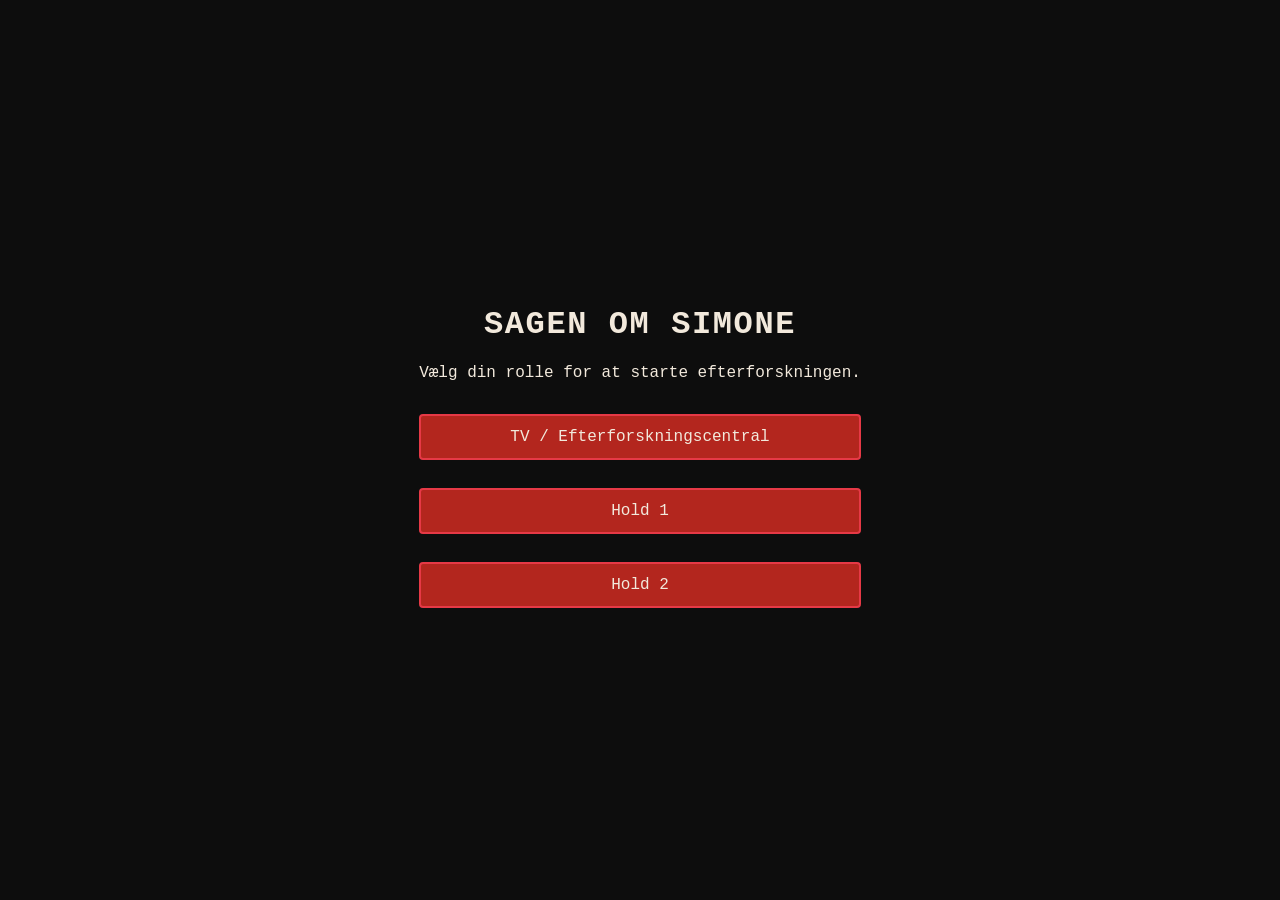
==== index.html @ f921da53 "Add shared detective theme and role-selection landing page" ====
﻿<!DOCTYPE html>
<html lang="da">
<head>
  <meta charset="UTF-8" />
  <meta name="viewport" content="width=device-width, initial-scale=1.0" />
  <title>Sagen om Simone</title>
  <link rel="stylesheet" href="style.css" />
</head>
<body>
  <main class="landing">
    <h1>SAGEN OM SIMONE</h1>
    <p>Vælg din rolle for at starte efterforskningen.</p>
    <nav class="role-links">
      <a class="btn" href="tv.html">TV / Efterforskningscentral</a>
      <a class="btn" href="hold.html?team=1">Hold 1</a>
      <a class="btn" href="hold.html?team=2">Hold 2</a>
    </nav>
  </main>
</body>
</html>
---- style.css ----
﻿:root {
  --bg: #0d0d0d;
  --bg-card: #1a1414;
  --accent: #b3261e;
  --accent-bright: #e63946;
  --text: #f2e9dc;
  --text-dim: #b8ab98;
  --border: #3a2a2a;
}

* {
  box-sizing: border-box;
}

body {
  margin: 0;
  min-height: 100vh;
  background: var(--bg);
  color: var(--text);
  font-family: "Courier New", Courier, monospace;
  display: flex;
  align-items: center;
  justify-content: center;
  padding: 1.5rem;
}

h1, h2 {
  letter-spacing: 0.05em;
  text-transform: uppercase;
}

.btn {
  display: inline-block;
  background: var(--accent);
  color: var(--text);
  border: 2px solid var(--accent-bright);
  padding: 0.75rem 1.5rem;
  font-family: inherit;
  font-size: 1rem;
  text-decoration: none;
  cursor: pointer;
  border-radius: 4px;
  margin: 0.5rem 0;
  transition: background 0.2s ease;
}

.btn:hover {
  background: var(--accent-bright);
}

.btn-hint {
  background: transparent;
  border-color: var(--text-dim);
  color: var(--text-dim);
}

.landing {
  text-align: center;
  max-width: 480px;
}

.role-links {
  display: flex;
  flex-direction: column;
  gap: 0.75rem;
  margin-top: 1.5rem;
}

.app-hold,
.app-tv {
  width: 100%;
  max-width: 640px;
}

.team-header {
  text-align: center;
  color: var(--accent-bright);
  font-size: 1.2rem;
  margin-bottom: 1rem;
  border-bottom: 1px dashed var(--border);
  padding-bottom: 0.5rem;
}

.timer {
  text-align: center;
  font-size: 2rem;
  margin-bottom: 1rem;
  color: var(--accent-bright);
}

.case-card {
  background: var(--bg-card);
  border: 1px solid var(--border);
  border-radius: 6px;
  padding: 1.5rem;
  position: relative;
}

.case-room {
  color: var(--text-dim);
  text-transform: uppercase;
  font-size: 0.85rem;
  margin-bottom: 0.75rem;
}

.code-form {
  display: flex;
  gap: 0.5rem;
  margin: 1rem 0;
  flex-wrap: wrap;
}

.code-form input {
  flex: 1;
  min-width: 160px;
  background: var(--bg);
  border: 1px solid var(--border);
  color: var(--text);
  padding: 0.6rem;
  font-family: inherit;
  font-size: 1rem;
  border-radius: 4px;
}

.feedback {
  min-height: 1.2rem;
  color: var(--accent-bright);
}

.hint-text {
  color: var(--text-dim);
  font-style: italic;
  border-top: 1px dashed var(--border);
  padding-top: 0.75rem;
  margin-top: 0.75rem;
}

.stamp {
  display: inline-block;
  border: 4px solid var(--accent-bright);
  color: var(--accent-bright);
  padding: 0.5rem 1rem;
  transform: rotate(-4deg);
  font-weight: bold;
  font-size: 1.3rem;
  margin-bottom: 1rem;
}

.stamp-big {
  font-size: 2.5rem;
  padding: 1rem 2rem;
}

.finale-solved,
.finale-card {
  text-align: center;
}

.stats,
.physical-pointer {
  color: var(--text-dim);
  margin-top: 0.75rem;
}

.tv-screen {
  text-align: center;
  max-width: 900px;
}

.tv-intro h1,
.tv-ambient h1,
.tv-finale h1 {
  font-size: 2.5rem;
  color: var(--accent-bright);
}

.countdown-number {
  font-size: 8rem;
  color: var(--accent-bright);
  font-weight: bold;
}

.finale-trigger {
  margin-top: 2rem;
  display: flex;
  flex-direction: column;
  align-items: center;
  gap: 0.5rem;
}

.finale-trigger input {
  background: var(--bg);
  border: 1px solid var(--border);
  color: var(--text);
  padding: 0.6rem;
  font-family: inherit;
  font-size: 1rem;
  border-radius: 4px;
  width: 240px;
}
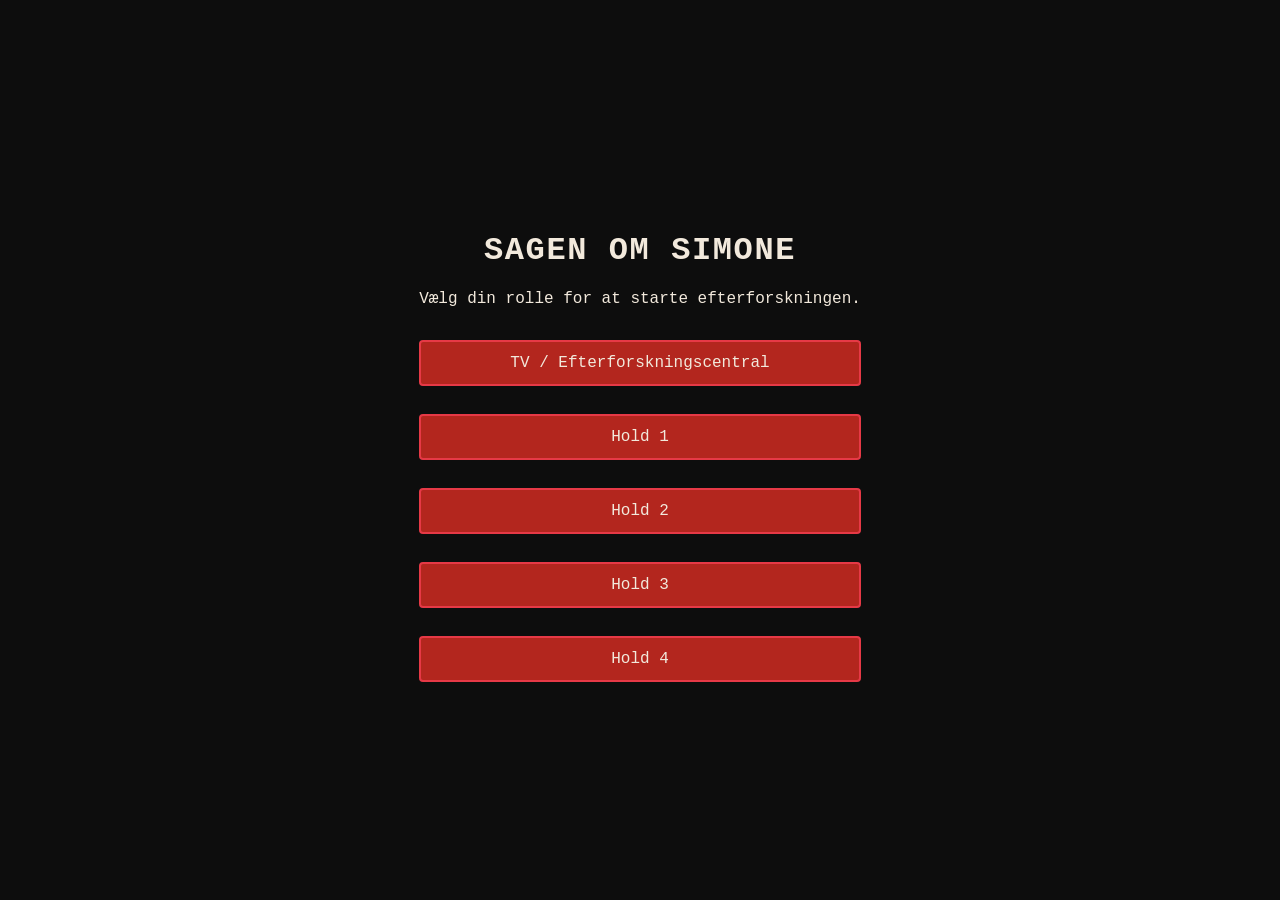
==== commit 20448589: "Support four teams, harden code matching against internal spaces, make finale's physical pointer opt" ====
--- a/index.html
+++ b/index.html
@@ -14,6 +14,8 @@
       <a class="btn" href="tv.html">TV / Efterforskningscentral</a>
       <a class="btn" href="hold.html?team=1">Hold 1</a>
       <a class="btn" href="hold.html?team=2">Hold 2</a>
+      <a class="btn" href="hold.html?team=3">Hold 3</a>
+      <a class="btn" href="hold.html?team=4">Hold 4</a>
     </nav>
   </main>
 </body>
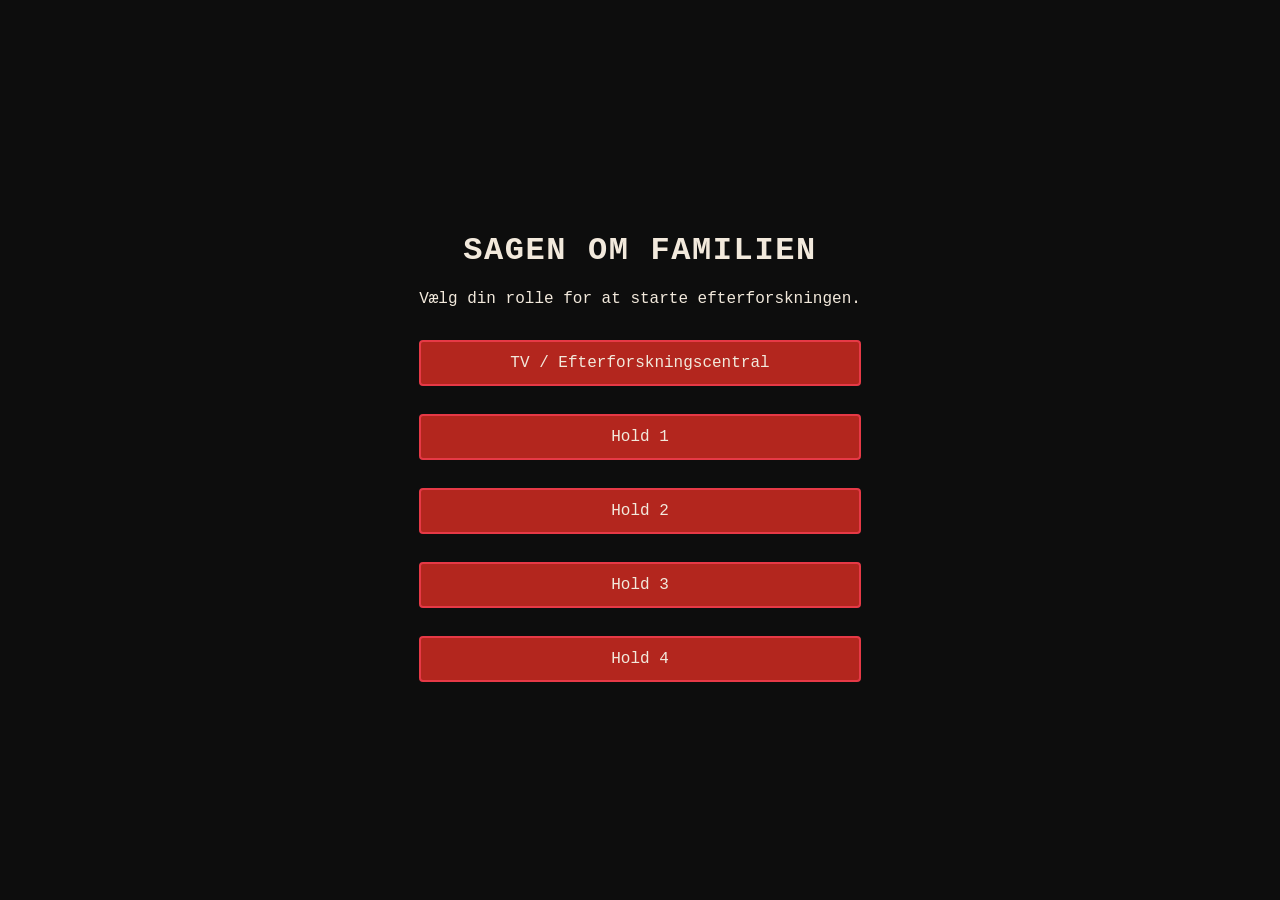
==== commit 224a2a6f: "Reframe opening as about the whole family, not just Simone; add team reset button" ====
--- a/index.html
+++ b/index.html
@@ -3,12 +3,12 @@
 <head>
   <meta charset="UTF-8" />
   <meta name="viewport" content="width=device-width, initial-scale=1.0" />
-  <title>Sagen om Simone</title>
+  <title>Sagen om Familien</title>
   <link rel="stylesheet" href="style.css" />
 </head>
 <body>
   <main class="landing">
-    <h1>SAGEN OM SIMONE</h1>
+    <h1>SAGEN OM FAMILIEN</h1>
     <p>Vælg din rolle for at starte efterforskningen.</p>
     <nav class="role-links">
       <a class="btn" href="tv.html">TV / Efterforskningscentral</a>
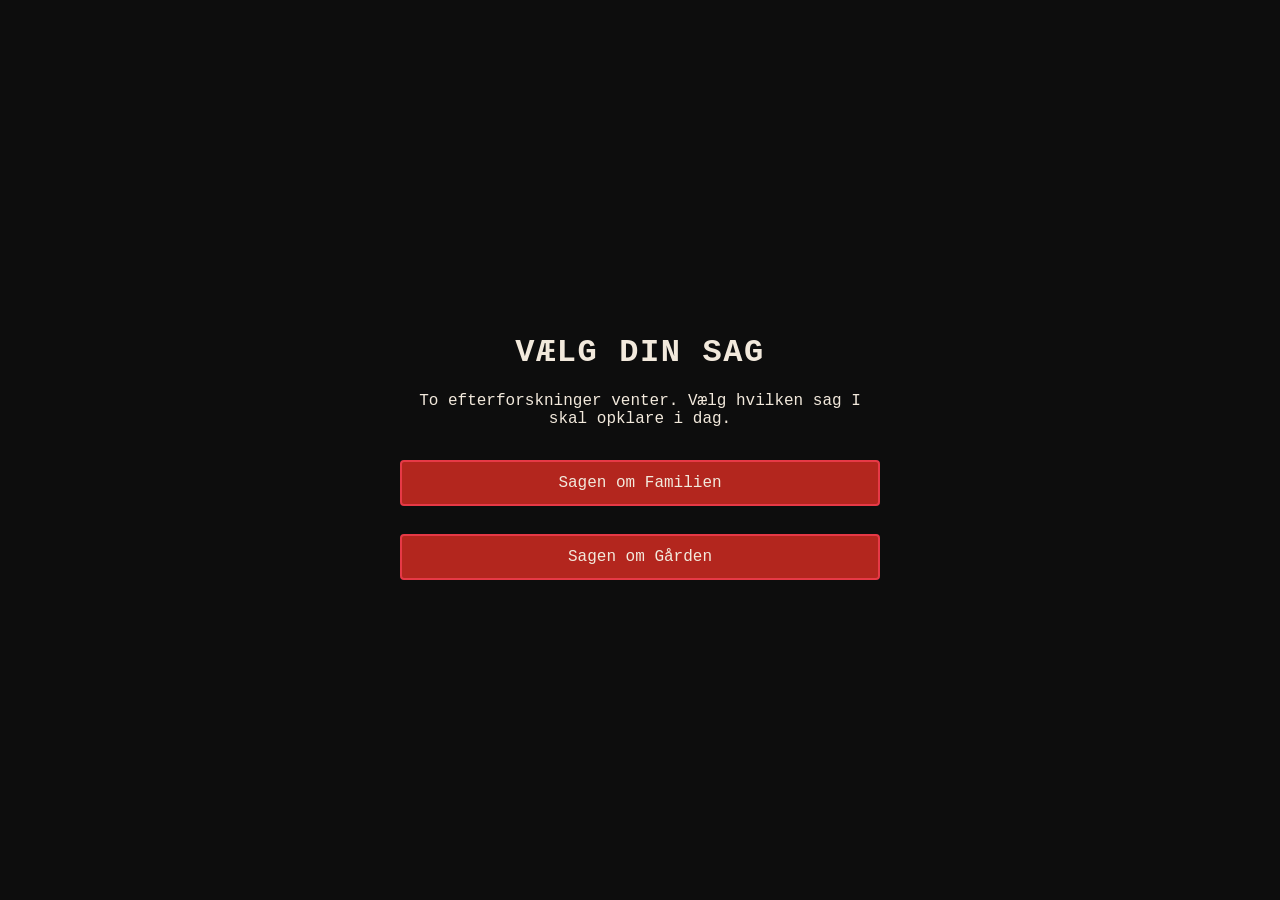
==== commit e9216d32: "Split site into a hub for multiple escape rooms; add Sagen om Gaarden Moves the existing escape room" ====
--- a/index.html
+++ b/index.html
@@ -3,19 +3,16 @@
 <head>
   <meta charset="UTF-8" />
   <meta name="viewport" content="width=device-width, initial-scale=1.0" />
-  <title>Sagen om Familien</title>
-  <link rel="stylesheet" href="style.css" />
+  <title>Vælg din sag</title>
+  <link rel="stylesheet" href="sagen-om-familien/style.css" />
 </head>
 <body>
   <main class="landing">
-    <h1>SAGEN OM FAMILIEN</h1>
-    <p>Vælg din rolle for at starte efterforskningen.</p>
+    <h1>VÆLG DIN SAG</h1>
+    <p>To efterforskninger venter. Vælg hvilken sag I skal opklare i dag.</p>
     <nav class="role-links">
-      <a class="btn" href="tv.html">TV / Efterforskningscentral</a>
-      <a class="btn" href="hold.html?team=1">Hold 1</a>
-      <a class="btn" href="hold.html?team=2">Hold 2</a>
-      <a class="btn" href="hold.html?team=3">Hold 3</a>
-      <a class="btn" href="hold.html?team=4">Hold 4</a>
+      <a class="btn" href="sagen-om-familien/index.html">Sagen om Familien</a>
+      <a class="btn" href="sagen-om-gaarden/index.html">Sagen om Gården</a>
     </nav>
   </main>
 </body>
--- a/sagen-om-familien/style.css
+++ b/sagen-om-familien/style.css
@@ -0,0 +1,280 @@
+﻿:root {
+  --bg: #0d0d0d;
+  --bg-card: #1a1414;
+  --accent: #b3261e;
+  --accent-bright: #e63946;
+  --text: #f2e9dc;
+  --text-dim: #b8ab98;
+  --border: #3a2a2a;
+}
+
+* {
+  box-sizing: border-box;
+}
+
+body {
+  margin: 0;
+  min-height: 100vh;
+  background: var(--bg);
+  color: var(--text);
+  font-family: "Courier New", Courier, monospace;
+  display: flex;
+  align-items: center;
+  justify-content: center;
+  padding: 1.5rem;
+}
+
+h1, h2 {
+  letter-spacing: 0.05em;
+  text-transform: uppercase;
+}
+
+.btn {
+  display: inline-block;
+  background: var(--accent);
+  color: var(--text);
+  border: 2px solid var(--accent-bright);
+  padding: 0.75rem 1.5rem;
+  font-family: inherit;
+  font-size: 1rem;
+  text-decoration: none;
+  cursor: pointer;
+  border-radius: 4px;
+  margin: 0.5rem 0;
+  transition: background 0.2s ease;
+}
+
+.btn:hover {
+  background: var(--accent-bright);
+}
+
+.btn-hint {
+  background: transparent;
+  border-color: var(--text-dim);
+  color: var(--text-dim);
+}
+
+.landing {
+  text-align: center;
+  max-width: 480px;
+}
+
+.role-links {
+  display: flex;
+  flex-direction: column;
+  gap: 0.75rem;
+  margin-top: 1.5rem;
+}
+
+.app-hold,
+.app-tv {
+  width: 100%;
+  max-width: 640px;
+  position: relative;
+  z-index: 1;
+}
+
+.team-header {
+  text-align: center;
+  color: var(--accent-bright);
+  font-size: 1.2rem;
+  margin-bottom: 1rem;
+  border-bottom: 1px dashed var(--border);
+  padding-bottom: 0.5rem;
+}
+
+.timer {
+  text-align: center;
+  font-size: 2rem;
+  margin-bottom: 1rem;
+  color: var(--accent-bright);
+}
+
+.case-card {
+  background: var(--bg-card);
+  border: 1px solid var(--border);
+  border-radius: 6px;
+  padding: 1.5rem;
+  position: relative;
+}
+
+.case-room {
+  color: var(--text-dim);
+  text-transform: uppercase;
+  font-size: 0.85rem;
+  margin-bottom: 0.75rem;
+}
+
+.code-form {
+  display: flex;
+  gap: 0.5rem;
+  margin: 1rem 0;
+  flex-wrap: wrap;
+}
+
+.code-form input {
+  flex: 1;
+  min-width: 160px;
+  background: var(--bg);
+  border: 1px solid var(--border);
+  color: var(--text);
+  padding: 0.6rem;
+  font-family: inherit;
+  font-size: 1rem;
+  border-radius: 4px;
+}
+
+.feedback {
+  min-height: 1.2rem;
+  color: var(--accent-bright);
+}
+
+.hint-text {
+  color: var(--text-dim);
+  font-style: italic;
+  border-top: 1px dashed var(--border);
+  padding-top: 0.75rem;
+  margin-top: 0.75rem;
+}
+
+.stamp {
+  display: inline-block;
+  border: 4px solid var(--accent-bright);
+  color: var(--accent-bright);
+  padding: 0.5rem 1rem;
+  transform: rotate(-4deg);
+  font-weight: bold;
+  font-size: 1.3rem;
+  margin-bottom: 1rem;
+}
+
+.stamp-big {
+  font-size: 2.5rem;
+  padding: 1rem 2rem;
+}
+
+.finale-solved,
+.finale-card {
+  text-align: center;
+}
+
+.stats,
+.physical-pointer {
+  color: var(--text-dim);
+  margin-top: 0.75rem;
+}
+
+.tv-screen {
+  text-align: center;
+  max-width: 900px;
+}
+
+.tv-intro h1,
+.tv-ambient h1,
+.tv-finale h1 {
+  font-size: 2.5rem;
+  color: var(--accent-bright);
+}
+
+.countdown-number {
+  font-size: 8rem;
+  color: var(--accent-bright);
+  font-weight: bold;
+}
+
+.finale-trigger {
+  margin-top: 2rem;
+  display: flex;
+  flex-direction: column;
+  align-items: center;
+  gap: 0.5rem;
+}
+
+.finale-trigger input {
+  background: var(--bg);
+  border: 1px solid var(--border);
+  color: var(--text);
+  padding: 0.6rem;
+  font-family: inherit;
+  font-size: 1rem;
+  border-radius: 4px;
+  width: 240px;
+}
+
+
+.blood-drip-bar {
+  display: flex;
+  justify-content: space-between;
+  align-items: flex-start;
+  height: 30px;
+  margin-bottom: 0.75rem;
+  padding: 0 4px;
+}
+
+.blood-drip-bar .drip {
+  position: relative;
+  display: block;
+  width: 3px;
+  min-height: 8px;
+  border-radius: 2px;
+  background: linear-gradient(to bottom, var(--accent-bright), var(--accent));
+}
+
+.blood-drip-bar .drip::after {
+  content: "";
+  position: absolute;
+  left: 50%;
+  bottom: -6px;
+  width: 11px;
+  height: 11px;
+  border-radius: 50% 50% 50% 0;
+  background: var(--accent);
+  transform: translateX(-50%) rotate(45deg);
+  box-shadow: 0 0 5px rgba(230, 57, 70, 0.7);
+}
+
+.balloon-field {
+  position: fixed;
+  inset: 0;
+  overflow: hidden;
+  pointer-events: none;
+  z-index: 0;
+}
+
+.balloon {
+  position: absolute;
+  bottom: -100px;
+  width: 46px;
+  height: 58px;
+  border-radius: 50% 50% 50% 50% / 60% 60% 40% 40%;
+  animation: balloon-rise 9s ease-in infinite;
+  opacity: 0;
+}
+
+.balloon::after {
+  content: "";
+  position: absolute;
+  left: 50%;
+  top: 100%;
+  width: 1px;
+  height: 34px;
+  background: var(--text-dim);
+  transform: translateX(-50%);
+}
+
+@keyframes balloon-rise {
+  0% {
+    transform: translateY(0) translateX(0);
+    opacity: 0;
+  }
+  10% {
+    opacity: 0.9;
+  }
+  90% {
+    opacity: 0.9;
+  }
+  100% {
+    transform: translateY(-115vh) translateX(20px);
+    opacity: 0;
+  }
+}
